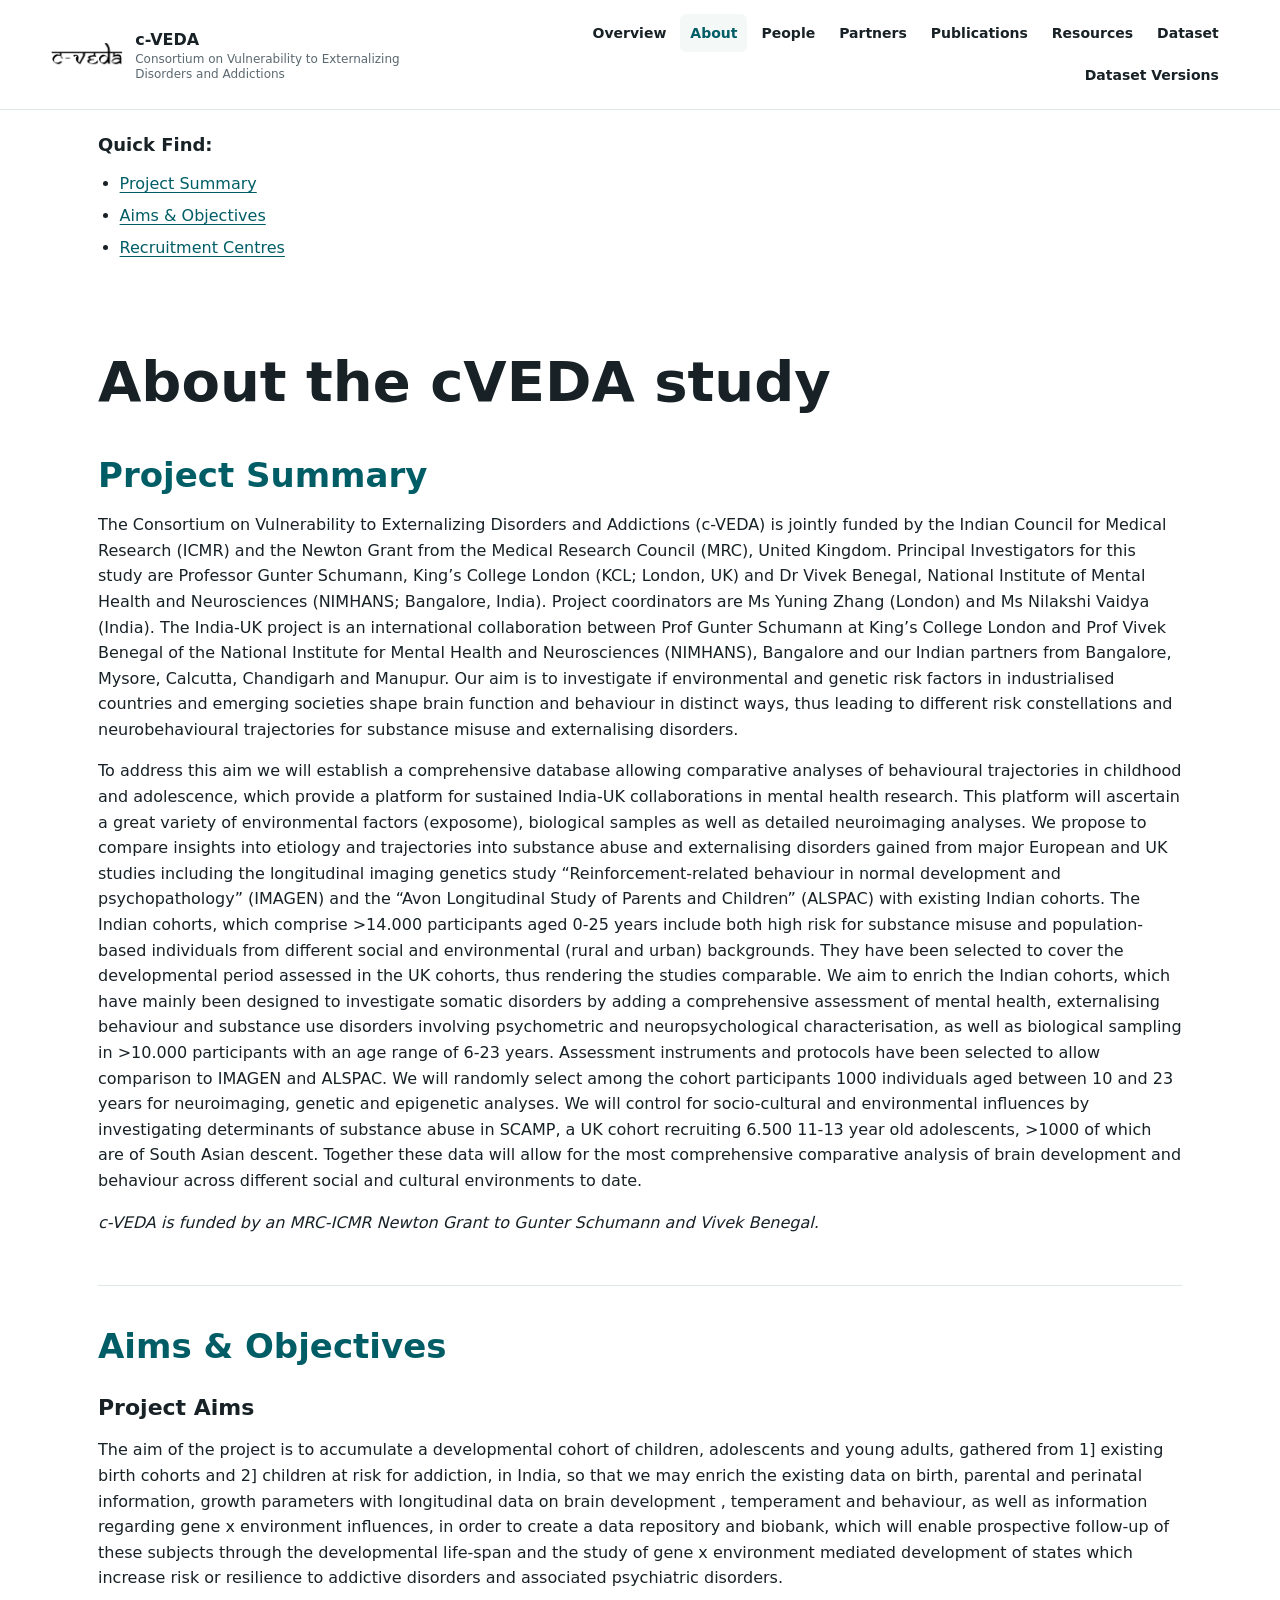
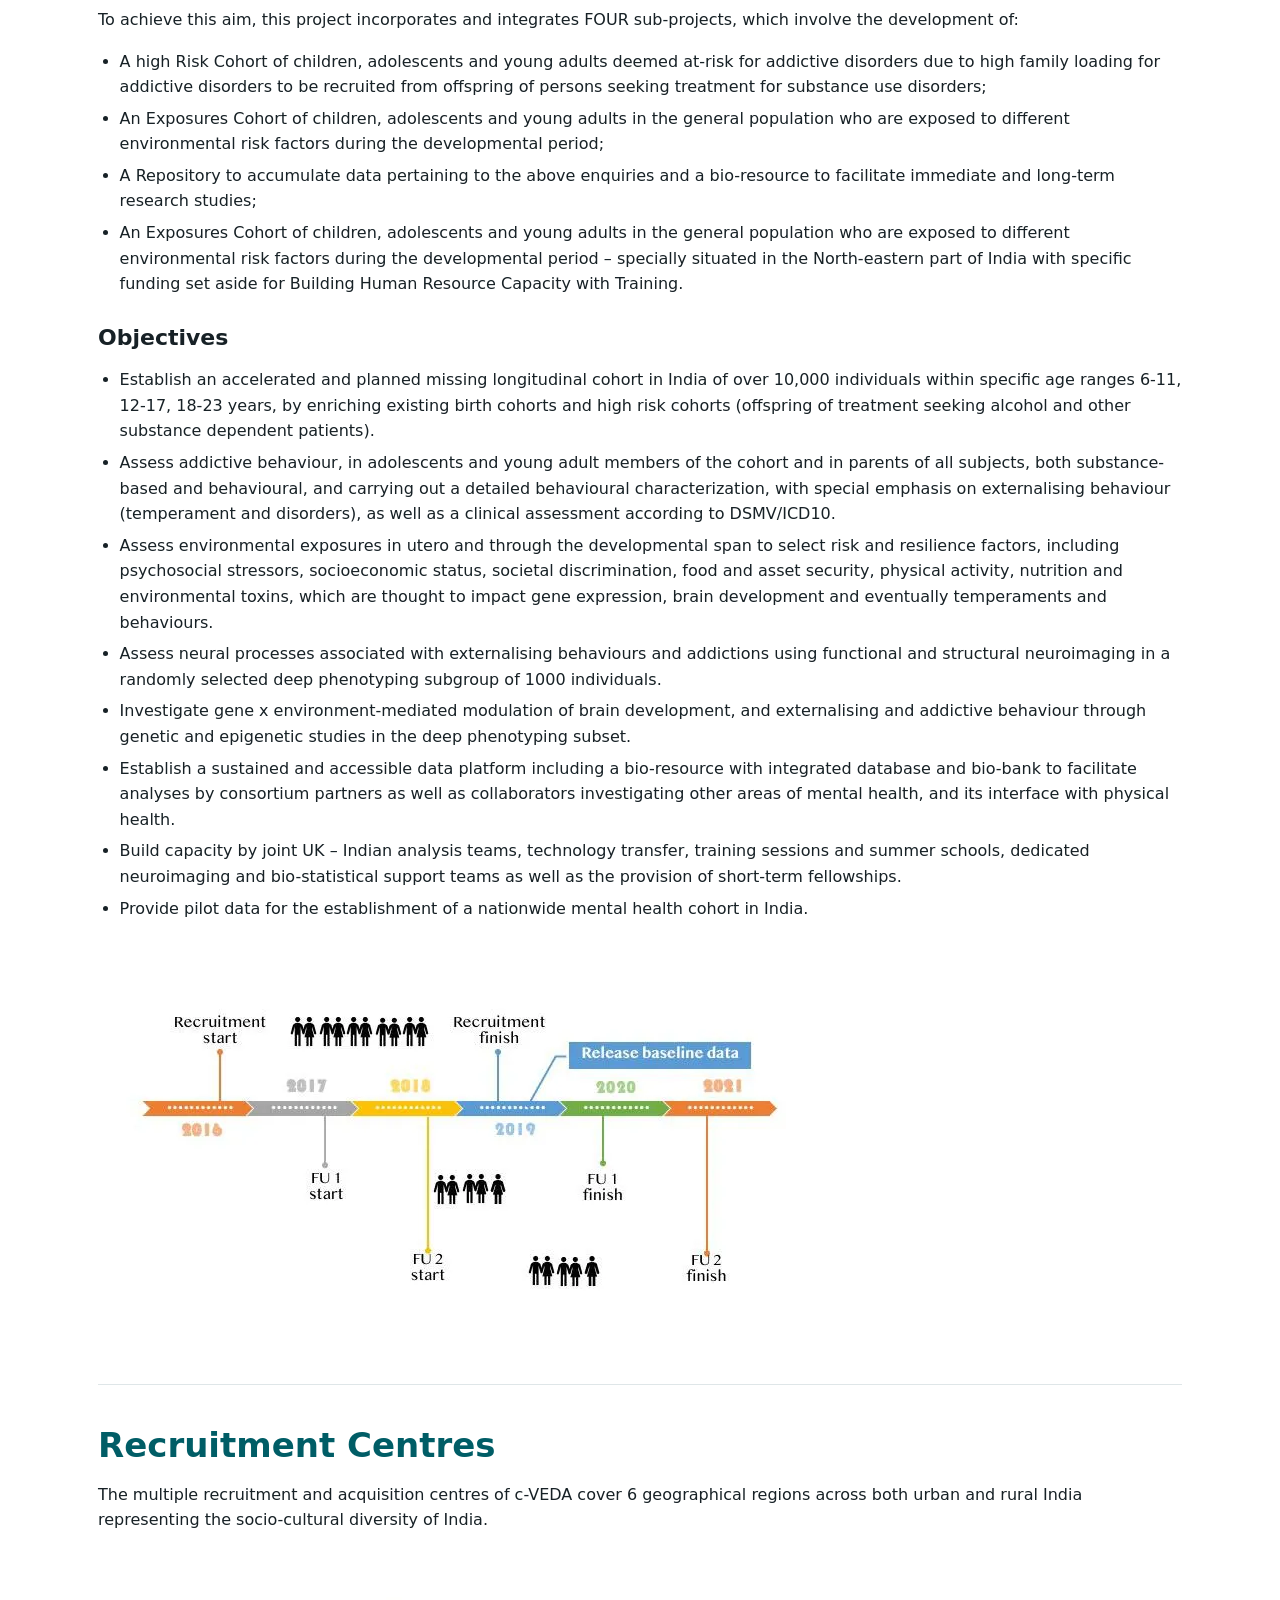
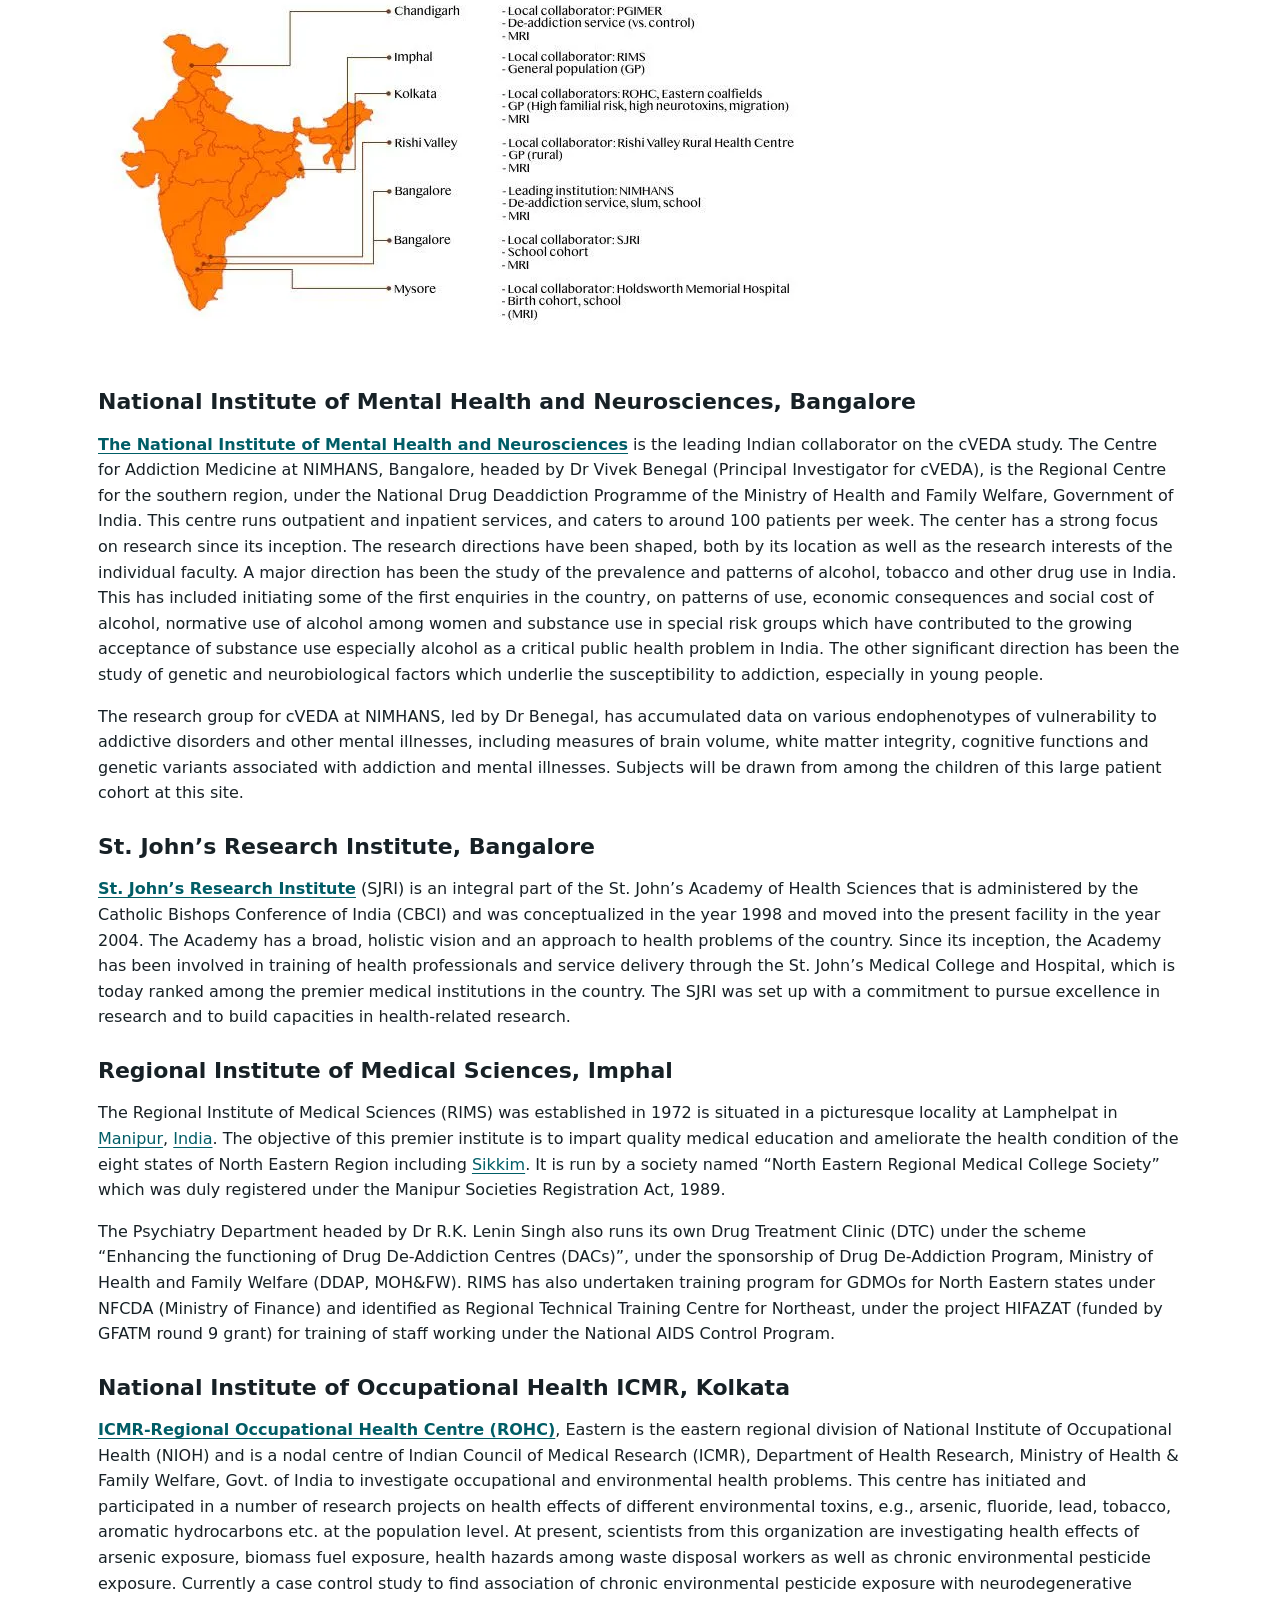
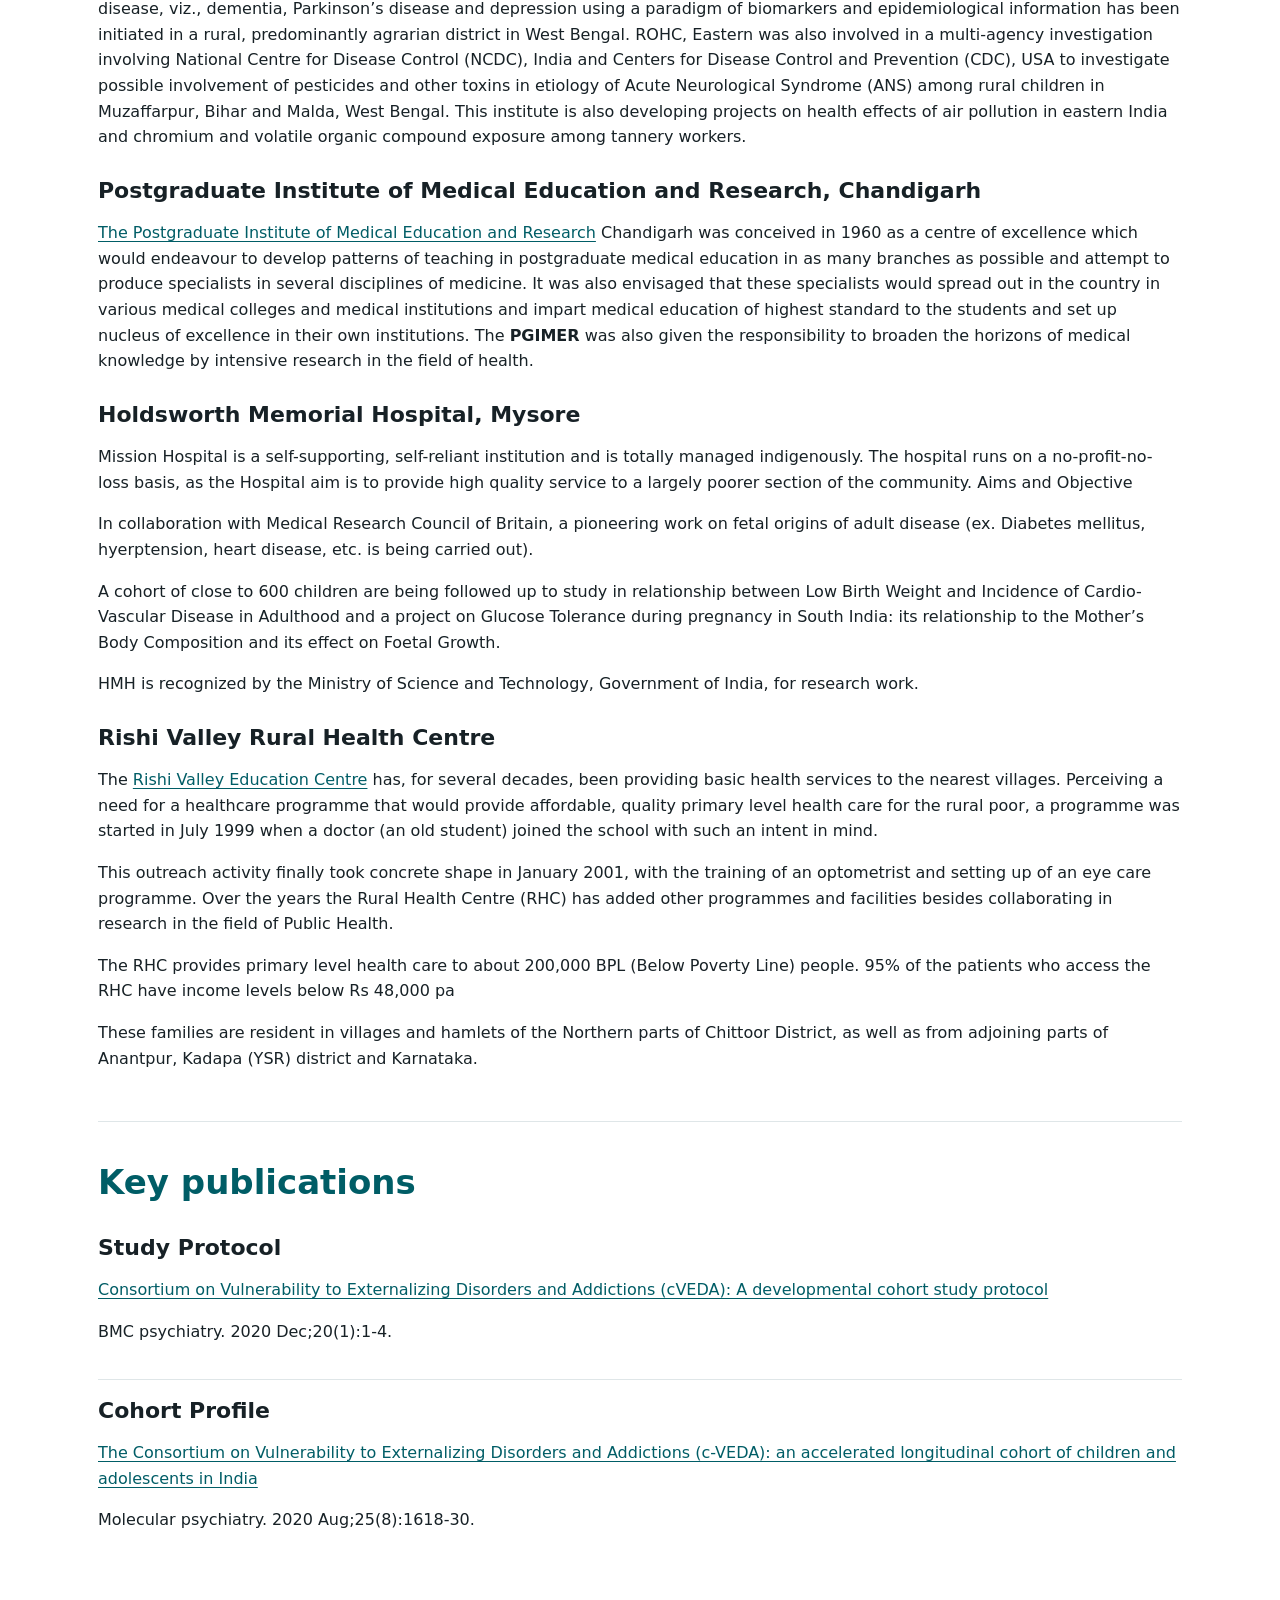
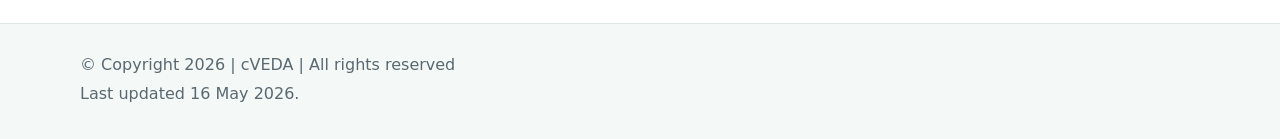
==== about.html @ 3c708b17 "Initial commit" ====
<!doctype html>
<html lang="en">
<head>
  <meta charset="utf-8">
  <meta name="viewport" content="width=device-width, initial-scale=1">
  <title>About the cVEDA Study | cVEDA</title>
  <meta name="description" content="Standalone cVEDA project website generated from the King's College London cVEDA pages.">
  <link rel="stylesheet" href="assets/css/styles.css">
</head>
<body>
  <header class="site-header">
    <a class="brand" href="index.html" aria-label="cVEDA home">
      <img class="brand-logo" src="assets/images/logocvd.png" alt="c-VEDA">
      <span><strong>c-VEDA</strong><small>Consortium on Vulnerability to Externalizing Disorders and Addictions</small></span>
    </a>
    <nav class="site-nav" aria-label="Primary navigation">
      <a href="index.html">Overview</a>
<a class="active" href="about.html">About</a>
<a href="people.html">People</a>
<a href="partners.html">Partners</a>
<a href="publications.html">Publications</a>
<a href="resources.html">Resources</a>
<a href="dataset.html">Dataset</a>
<a href="dataset-versions.html">Dataset Versions</a>
    </nav>
  </header>
  <main>
    <div id="maincontent" class="main__content">




<div class="bg--white" aria-label="Promotion bar-White">




<div class="block block--anchor-links">
    <div class="container-fluid">
        <div class="row">

            
            <div class="col-12 col-md-4 order-md-2">
                <aside class="block--anchor-links__menu" style="width: 380px; left: 906.5px; top: 0px;">

                    
                    <span id="anchorLinksTitle">
                        <h4>Quick Find:</h4>
                    </span>
                    
                    <ul class="mb-0" role="menu">

                                <li role="menuitem">
                                    <a href="about.html#section-1" title="Scroll to Project Summary">Project Summary</a>
                                </li>
                                <li role="menuitem">
                                    <a href="about.html#section-2" title="Scroll to Aims &amp; Objectives">Aims &amp; Objectives</a>
                                </li>
                                <li role="menuitem">
                                    <a href="about.html#section-3" title="Scroll to Recruitment Centres">Recruitment Centres</a>
                                </li>


                    </ul>
                </aside>
            </div>

            
            <div class="col-12 col-md-8 order-md-1">
                <article id="anchorLinksArticle" role="article">
                    
                        <h1>About the cVEDA study</h1>

                    

                                        <h2 id="section-1">Project Summary</h2>
                                        <div class="block--article__content"><div class=""><p>The Consortium on Vulnerability to Externalizing Disorders and Addictions (c-VEDA) is jointly funded by the Indian Council for Medical Research (ICMR) and the Newton Grant from the Medical Research Council (MRC), United Kingdom. Principal Investigators for this study are Professor Gunter Schumann, King’s College London (KCL; London, UK) and Dr Vivek Benegal, National Institute of Mental Health and Neurosciences (NIMHANS; Bangalore, India). Project coordinators are Ms Yuning Zhang (London) and Ms Nilakshi Vaidya (India). The India-UK project is an international collaboration between Prof Gunter Schumann at King’s College London and Prof Vivek Benegal of the National Institute for Mental Health and Neurosciences (NIMHANS), Bangalore and our Indian partners from Bangalore, Mysore, Calcutta, Chandigarh and Manupur. Our aim is to investigate if environmental and genetic risk factors in industrialised countries and emerging societies shape brain function and behaviour in distinct ways, thus leading to different risk constellations and neurobehavioural trajectories for substance misuse and externalising disorders.</p>
<p>To address this aim we will establish a comprehensive database allowing comparative analyses of behavioural trajectories in childhood and adolescence, which provide a platform for sustained India-UK collaborations in mental health research. This platform will ascertain a great variety of environmental factors (exposome), biological samples as well as detailed neuroimaging analyses. We propose to compare insights into etiology and trajectories into substance abuse and externalising disorders gained from major European and UK studies including the longitudinal imaging genetics study “Reinforcement-related behaviour in normal development and psychopathology” (IMAGEN) and the “Avon Longitudinal Study of Parents and Children” (ALSPAC) with existing Indian cohorts. The Indian cohorts, which comprise &gt;14.000 participants aged 0-25 years include both high risk for substance misuse and population-based individuals from different social and environmental (rural and urban) backgrounds. They have been selected to cover the developmental period assessed in the UK cohorts, thus rendering the studies comparable. We aim to enrich the Indian cohorts, which have mainly been designed to investigate somatic disorders by adding a comprehensive assessment of mental health, externalising behaviour and substance use disorders involving psychometric and neuropsychological characterisation, as well as biological sampling in &gt;10.000 participants with an age range of 6-23 years. Assessment instruments and protocols have been selected to allow comparison to IMAGEN and ALSPAC. We will randomly select among the cohort participants 1000 individuals aged between 10 and 23 years for neuroimaging, genetic and epigenetic analyses. We will control for socio-cultural and environmental influences by investigating determinants of substance abuse in SCAMP, a UK cohort recruiting 6.500 11-13 year old adolescents, &gt;1000 of which are of South Asian descent. Together these data will allow for the most comprehensive comparative analysis of brain development and behaviour across different social and cultural environments to date.</p>
<p><em>c-VEDA is funded by an MRC-ICMR Newton Grant to Gunter Schumann and Vivek Benegal.</em></p>
</div>
</div>
                                        <hr>
                                        <h2 id="section-2">Aims &amp; Objectives</h2>
                                        <div class="block--article__content"><div class=""><h3>Project Aims</h3>
<p>The aim of the project is to accumulate a developmental cohort of children, adolescents and young adults, gathered from 1] existing birth cohorts and 2] children at risk for addiction, in India, so that we may enrich the existing data on birth, parental and perinatal information, growth parameters with longitudinal data on brain development , temperament and behaviour, as well as information regarding gene x environment influences, in order to create a data repository and biobank, which will enable prospective follow-up of these subjects through the developmental life-span and the study of gene x environment mediated development of states which increase risk or resilience to addictive disorders and associated psychiatric disorders.</p>
<p>To achieve this aim, this project incorporates and integrates FOUR sub-projects, which involve the development of:</p>
<ul>
<li>A high Risk Cohort of children, adolescents and young adults deemed at-risk for addictive disorders due to high family loading for addictive disorders to be recruited from offspring of persons seeking treatment for substance use disorders;</li>
<li>An Exposures Cohort of children, adolescents and young adults in the general population who are exposed to different environmental risk factors during the developmental period;</li>
<li>A Repository to accumulate data pertaining to the above enquiries and a bio-resource to facilitate immediate and long-term research studies;</li>
<li>An Exposures Cohort of children, adolescents and young adults in the general population who are exposed to different environmental risk factors during the developmental period – specially situated in the North-eastern part of India with specific funding set aside for Building Human Resource Capacity with Training.</li>
</ul>
<h3>Objectives</h3>
<ul>
<li>Establish an accelerated and planned missing longitudinal cohort in India of over 10,000 individuals within specific age ranges 6-11, 12-17, 18-23 years, by enriching existing birth cohorts and high risk cohorts (offspring of treatment seeking alcohol and other substance dependent patients).</li>
<li>Assess addictive behaviour, in adolescents and young adult members of the cohort and in parents of all subjects, both substance-based and behavioural, and carrying out a detailed behavioural characterization, with special emphasis on externalising behaviour (temperament and disorders), as well as a clinical assessment according to DSMV/ICD10.</li>
<li>Assess environmental exposures in utero and through the developmental span to select risk and resilience factors, including psychosocial stressors, socioeconomic status, societal discrimination, food and asset security, physical activity, nutrition and environmental toxins, which are thought to impact gene expression, brain development and eventually temperaments and behaviours.</li>
<li>Assess neural processes associated with externalising behaviours and addictions using functional and structural neuroimaging in a randomly selected deep phenotyping subgroup of 1000 individuals.</li>
<li>Investigate gene x environment-mediated modulation of brain development, and externalising and addictive behaviour through genetic and epigenetic studies in the deep phenotyping subset.</li>
<li>Establish a sustained and accessible data platform including a bio-resource with integrated database and bio-bank to facilitate analyses by consortium partners as well as collaborators investigating other areas of mental health, and its interface with physical health.</li>
<li>Build capacity by joint UK – Indian analysis teams, technology transfer, training sessions and summer schools, dedicated neuroimaging and bio-statistical support teams as well as the provision of short-term fellowships.</li>
<li>Provide pilot data for the establishment of a nationwide mental health cohort in India.</li>
</ul>
</div>
<div class="block--article__content"><img src="assets/images/cveda-timeline-1.x4f0ec024.jpeg" alt="cVEDA-timeline (1)" width="720" height="405" class="img-fluid">
</div>
</div>
                                        <hr>
                                        <h2 id="section-3">Recruitment Centres</h2>
                                        <div class="block--article__content"><div class=""><p>The multiple recruitment and acquisition centres of c-VEDA cover 6 geographical regions across both urban and rural India representing the socio-cultural diversity of India.</p>
</div>
<div class="block--article__content"><img src="assets/images/cveda-site-map.x023f326b.jpeg" alt="cVEDA-site-map" width="720" height="405" class="img-fluid">
</div>
<div class=""><h3>National Institute of Mental Health and Neurosciences, Bangalore</h3>
<p><strong><a href="http://www.nimhans.ac.in/">The National Institute of Mental Health and Neurosciences</a></strong> is the leading Indian collaborator on the cVEDA study. The Centre for Addiction Medicine at NIMHANS, Bangalore, headed by Dr Vivek Benegal (Principal Investigator for cVEDA), is the Regional Centre for the southern region, under the National Drug Deaddiction Programme of the Ministry of Health and Family Welfare, Government of India. This centre runs outpatient and inpatient services, and caters to around 100 patients per week. The center has a strong focus on research since its inception. The research directions have been shaped, both by its location as well as the research interests of the individual faculty. A major direction has been the study of the prevalence and patterns of alcohol, tobacco and other drug use in India. This has included initiating some of the first enquiries in the country, on patterns of use, economic consequences and social cost of alcohol, normative use of alcohol among women and substance use in special risk groups which have contributed to the growing acceptance of substance use especially alcohol as a critical public health problem in India. The other significant direction has been the study of genetic and neurobiological factors which underlie the susceptibility to addiction, especially in young people.</p>
<p>The research group for cVEDA at NIMHANS, led by Dr Benegal, has accumulated data on various endophenotypes of vulnerability to addictive disorders and other mental illnesses, including measures of brain volume, white matter integrity, cognitive functions and genetic variants associated with addiction and mental illnesses. Subjects will be drawn from among the children of this large patient cohort at this site.</p>
<h3>St. John’s Research Institute, Bangalore</h3>
<section>
<p><strong><a href="http://www.sjri.res.in/" target="_blank" rel="noopener noreferrer">St. John’s Research Institute</a></strong> (SJRI) is an integral part of the St. John’s Academy of Health Sciences that is administered by the Catholic Bishops Conference of India (CBCI) and was conceptualized in the year 1998 and moved into the present facility in the year 2004. The Academy has a broad, holistic vision and an approach to health problems of the country. Since its inception, the Academy has been involved in training of health professionals and service delivery through the St. John’s Medical College and Hospital, which is today ranked among the premier medical institutions in the country. The SJRI was set up with a commitment to pursue excellence in research and to build capacities in health-related research.</p>
<h3>Regional Institute of Medical Sciences, Imphal</h3>
<p>The Regional Institute of Medical Sciences (RIMS) was established in 1972 is situated in a picturesque locality at Lamphelpat in <a href="https://en.wikipedia.org/wiki/Manipur">Manipur</a>, <a href="https://en.wikipedia.org/wiki/India">India</a>. The objective of this premier institute is to impart quality medical education and ameliorate the health condition of the eight states of North Eastern Region including <a href="https://en.wikipedia.org/wiki/Sikkim">Sikkim</a>. It is run by a society named “North Eastern Regional Medical College Society” which was duly registered under the Manipur Societies Registration Act, 1989.</p>
<p>The Psychiatry Department headed by Dr R.K. Lenin Singh also runs its own Drug Treatment Clinic (DTC) under the scheme “Enhancing the functioning of Drug De-Addiction Centres (DACs)”, under the sponsorship of Drug De-Addiction Program, Ministry of Health and Family Welfare (DDAP, MOH&amp;FW). RIMS has also undertaken training program for GDMOs for North Eastern states under NFCDA (Ministry of Finance) and identified as Regional Technical Training Centre for Northeast, under the project HIFAZAT (funded by GFATM round 9 grant) for training of staff working under the National AIDS Control Program.</p>
<h3>National Institute of Occupational Health ICMR, Kolkata</h3>
<section>
<p><a href="http://www.nioh.org/instt/rohce.html" target="_blank" rel="noopener noreferrer"><strong>ICMR-Regional Occupational Health Centre (ROHC)</strong></a>, Eastern is the eastern regional division of National Institute of Occupational Health (NIOH) and is a nodal centre of Indian Council of Medical Research (ICMR), Department of Health Research, Ministry of Health &amp; Family Welfare, Govt. of India to investigate occupational and environmental health problems. This centre has initiated and participated in a number of research projects on health effects of different environmental toxins, e.g., arsenic, fluoride, lead, tobacco, aromatic hydrocarbons etc. at the population level. At present, scientists from this organization are investigating health effects of arsenic exposure, biomass fuel exposure, health hazards among waste disposal workers as well as chronic environmental pesticide exposure. Currently a case control study to find association of chronic environmental pesticide exposure with neurodegenerative disease, viz., dementia, Parkinson’s disease and depression using a paradigm of biomarkers and epidemiological information has been initiated in a rural, predominantly agrarian district in West Bengal. ROHC, Eastern was also involved in a multi-agency investigation involving National Centre for Disease Control (NCDC), India and Centers for Disease Control and Prevention (CDC), USA to investigate possible involvement of pesticides and other toxins in etiology of Acute Neurological Syndrome (ANS) among rural children in Muzaffarpur, Bihar and Malda, West Bengal. This institute is also developing projects on health effects of air pollution in eastern India and chromium and volatile organic compound exposure among tannery workers.</p>
<h3>Postgraduate Institute of Medical Education and Research, Chandigarh</h3>
<section>
<p><a href="http://pgimer.edu.in/" target="_blank" rel="noopener">The Postgraduate Institute of Medical Education and Research</a> Chandigarh was conceived in 1960 as a centre of excellence which would endeavour to develop patterns of teaching in postgraduate medical education in as many branches as possible and attempt to produce specialists in several disciplines of medicine. It was also envisaged that these specialists would spread out in the country in various medical colleges and medical institutions and impart medical education of highest standard to the students and set up nucleus of excellence in their own institutions. The <strong>PGIMER</strong> was also given the responsibility to broaden the horizons of medical knowledge by intensive research in the field of health.</p>
<h3>Holdsworth Memorial Hospital, Mysore</h3>
<p>Mission Hospital is a self-supporting, self-reliant institution and is totally managed indigenously. The hospital runs on a no-profit-no-loss basis, as the Hospital aim is to provide high quality service to a largely poorer section of the community. Aims and Objective</p>
<p>In collaboration with Medical Research Council of Britain, a pioneering work on fetal origins of adult disease (ex. Diabetes mellitus, hyerptension, heart disease, etc. is being carried out).</p>
<p>A cohort of close to 600 children are being followed up to study in relationship between Low Birth Weight and Incidence of Cardio-Vascular Disease in Adulthood and a project on Glucose Tolerance during pregnancy in South India: its relationship to the Mother’s Body Composition and its effect on Foetal Growth.</p>
<p>HMH is recognized by the Ministry of Science and Technology, Government of India, for research work.</p>
<h3>Rishi Valley Rural Health Centre</h3>
<p>The <a href="https://www.rishivalley.org/rural-health-centre">Rishi Valley Education Centre</a> has, for several decades, been providing basic health services to the nearest villages. Perceiving a need for a healthcare programme that would provide affordable, quality primary level health care for the rural poor, a programme was started in July 1999 when a doctor (an old student) joined the school with such an intent in mind.</p>
<p>This outreach activity finally took concrete shape in January 2001, with the training of an optometrist and setting up of an eye care programme. Over the years the Rural Health Centre (RHC) has added other programmes and facilities besides collaborating in research in the field of Public Health.</p>
<p>The RHC provides primary level health care to about 200,000 BPL (Below Poverty Line) people. 95% of the patients who access the RHC have income levels below Rs 48,000 pa</p>
<p>These families are resident in villages and hamlets of the Northern parts of Chittoor District, as well as from adjoining parts of Anantpur, Kadapa (YSR) district and Karnataka.</p>
</section>
</section>
</section>
</div>
</div>
                                        <hr>
<h2 id="section-5">Key publications</h2>
                                        <div class="block--article__content featured-publications"><div class="">
<article>
<h3>Study Protocol</h3>
<p><a href="https://pubmed.ncbi.nlm.nih.gov/31898525/" target="_blank" rel="noopener">Consortium on Vulnerability to Externalizing Disorders and Addictions (cVEDA): A developmental cohort study protocol</a></p>
<p>BMC psychiatry. 2020 Dec;20(1):1-4.</p>
</article>
<article>
<h3>Cohort Profile</h3>
<p><a href="https://pubmed.ncbi.nlm.nih.gov/32203154/" target="_blank" rel="noopener">The Consortium on Vulnerability to Externalizing Disorders and Addictions (c-VEDA): an accelerated longitudinal cohort of children and adolescents in India</a></p>
<p>Molecular psychiatry. 2020 Aug;25(8):1618-30.</p>
</article>
</div>
</div>


                </article>
            </div>
        </div>
    </div>
</div>

</div>



</div>

  </main>
  <footer class="site-footer">
    <p>&copy; Copyright 2026 | cVEDA | All rights reserved</p>
    <p>Last updated 16 May 2026.</p>
  </footer>
</body>
</html>
---- assets/css/styles.css ----
:root {
  --ink: #172126;
  --muted: #5a6870;
  --line: #dfe6e8;
  --paper: #ffffff;
  --soft: #f4f8f7;
  --accent: #007c89;
  --accent-dark: #005d66;
  --gold: #d4a017;
}
* { box-sizing: border-box; }
body {
  margin: 0;
  color: var(--ink);
  background: var(--paper);
  font: 16px/1.6 system-ui, -apple-system, BlinkMacSystemFont, "Segoe UI", sans-serif;
}
a { color: var(--accent-dark); text-decoration-thickness: 1px; text-underline-offset: 3px; }
img { max-width: 100%; height: auto; border-radius: 6px; }
.site-header {
  position: sticky;
  top: 0;
  z-index: 10;
  display: flex;
  align-items: center;
  justify-content: space-between;
  gap: 24px;
  padding: 14px clamp(18px, 4vw, 56px);
  background: rgba(255, 255, 255, .96);
  border-bottom: 1px solid var(--line);
  backdrop-filter: blur(12px);
}
.brand { display: flex; align-items: center; gap: 12px; color: var(--ink); text-decoration: none; min-width: 230px; }
.brand-logo { width: 72px; height: auto; border-radius: 0; flex: 0 0 auto; }
.brand small { display: block; color: var(--muted); font-size: 12px; line-height: 1.25; max-width: 330px; }
.site-nav { display: flex; flex-wrap: wrap; justify-content: flex-end; gap: 4px; }
.site-nav a {
  padding: 8px 10px;
  border-radius: 6px;
  color: var(--ink);
  text-decoration: none;
  font-size: 14px;
  font-weight: 650;
}
.site-nav a:hover, .site-nav a.active { background: var(--soft); color: var(--accent-dark); }
main { min-height: 70vh; }
.main__content, .section > .container-fluid, .container-fluid {
  width: min(1120px, calc(100% - 36px));
  margin: 0 auto;
}
.block--hero {
  width: 100vw;
  margin-left: 50%;
  transform: translateX(-50%);
  background: linear-gradient(135deg, #003c43 0%, #007c89 55%, #e3b23c 100%);
  color: white;
  padding: clamp(64px, 12vw, 128px) clamp(18px, 4vw, 56px);
  margin-bottom: 42px;
}
.block--hero .container-fluid { width: min(1120px, 100%); }
.block--hero h1 { margin: 0; color: white; font-size: clamp(46px, 8vw, 96px); line-height: 1; letter-spacing: 0; }
.row { display: grid; grid-template-columns: minmax(0, 1fr); gap: 28px; }
@media (min-width: 820px) {
  .row { grid-template-columns: repeat(12, minmax(0, 1fr)); }
  .col-md-8 { grid-column: span 8; }
  .col-md-4 { grid-column: span 4; }
  .col-md-3 { grid-column: span 3; }
  .col-md-6 { grid-column: span 6; }
  .col, .col-12 { grid-column: 1 / -1; }
}
h1, h2, h3, h4, h5 { line-height: 1.2; letter-spacing: 0; }
h1 { margin: 44px 0 20px; font-size: clamp(34px, 5vw, 56px); }
h2 { margin: 40px 0 14px; font-size: clamp(25px, 3vw, 34px); color: var(--accent-dark); }
h3 { margin: 28px 0 10px; font-size: 22px; }
h4 { margin: 24px 0 8px; font-size: 18px; }
hr { clear: both; border: 0; border-top: 1px solid var(--line); margin: 34px 0; }
ul, ol { padding-left: 1.35rem; }
li { margin: 6px 0; }
table {
  width: 100% !important;
  border-collapse: collapse !important;
  margin: 20px 0 28px;
  overflow-wrap: anywhere;
}
th, td {
  border: 1px solid var(--line) !important;
  padding: 10px 12px;
  text-align: left;
  vertical-align: top;
}
tr:nth-child(even) td { background: #f8fbfb; }
.info-card, .card, .icon-feature, .block--contact-us, .contact-card, .profile-card {
  border: 1px solid var(--line);
  border-radius: 8px;
  background: white;
}
.info-card { padding: 24px; background: #fff9e8; border-color: #ecd894; }
.block--contact-us, .icon-feature { padding: 20px; margin-bottom: 24px; }
.card { padding: 16px; margin: 12px 0; }
.card-header h3 { margin: 0; }
.btn-link { display: inline-block; font-weight: 750; color: var(--accent-dark); text-decoration: none; }
.collapse { display: block; }
.icon-feature__link .sr-only, .sr-only {
  position: absolute;
  width: 1px;
  height: 1px;
  overflow: hidden;
  clip: rect(0, 0, 0, 0);
}
.icon-feature__title { margin-top: 8px; }
.kcl_right { float: right; margin: 4px 0 16px 24px; max-width: 220px; }
.kcl_left { float: left; margin: 4px 24px 16px 0; max-width: 220px; }
.block--article__content::after, article::after { content: ""; display: table; clear: both; }
.block--cards .row, .block--icons .row { grid-template-columns: repeat(auto-fit, minmax(220px, 1fr)); }
.site-footer {
  margin-top: 56px;
  padding: 28px clamp(18px, 4vw, 56px);
  border-top: 1px solid var(--line);
  color: var(--muted);
  background: var(--soft);
}
.site-footer p { width: min(1120px, 100%); margin: 0 auto 4px; }
.publication-hero {
  display: flex;
  align-items: flex-end;
  justify-content: space-between;
  gap: 24px;
  margin: 44px 0 24px;
  padding-bottom: 22px;
  border-bottom: 1px solid var(--line);
}
.publication-hero h1 { margin: 0 0 10px; }
.publication-hero p { margin: 0; color: var(--muted); max-width: 620px; }
.publication-scholar {
  flex: 0 0 auto;
  display: inline-flex;
  align-items: center;
  justify-content: center;
  min-height: 42px;
  padding: 10px 16px;
  border-radius: 6px;
  background: var(--accent);
  color: white;
  font-weight: 750;
  text-decoration: none;
}
.publication-scholar:hover { background: var(--accent-dark); color: white; }
.publication-tools {
  position: sticky;
  top: 84px;
  z-index: 5;
  margin: 0 0 26px;
  padding: 16px;
  border: 1px solid var(--line);
  border-radius: 8px;
  background: rgba(255, 255, 255, .97);
  box-shadow: 0 10px 26px rgba(23, 33, 38, .06);
}
.publication-tools label {
  display: block;
  margin: 0 0 8px;
  font-weight: 750;
}
.publication-tools input {
  width: 100%;
  min-height: 44px;
  padding: 10px 12px;
  border: 1px solid var(--line);
  border-radius: 6px;
  font: inherit;
}
.publication-filters {
  display: flex;
  flex-wrap: wrap;
  gap: 8px;
  margin-top: 14px;
}
.pub-filter {
  min-height: 34px;
  padding: 7px 11px;
  border: 1px solid var(--line);
  border-radius: 999px;
  background: white;
  color: var(--ink);
  font: inherit;
  font-weight: 700;
  cursor: pointer;
}
.pub-filter.active, .pub-filter:hover {
  border-color: var(--accent);
  background: var(--accent);
  color: white;
}
.publication-count { margin: 12px 0 0; color: var(--muted); font-weight: 700; }
.publication-grid {
  display: grid;
  gap: 14px;
}
.publication-card {
  padding: 20px;
  border: 1px solid var(--line);
  border-radius: 8px;
  background: white;
}
.publication-card:hover { border-color: #b8c9cc; box-shadow: 0 12px 28px rgba(23, 33, 38, .08); }
.publication-card[hidden] { display: none; }
.publication-card__meta {
  display: flex;
  flex-wrap: wrap;
  gap: 8px;
  margin-bottom: 10px;
}
.publication-card__meta span {
  padding: 4px 8px;
  border-radius: 999px;
  background: var(--soft);
  color: var(--accent-dark);
  font-size: 13px;
  font-weight: 750;
}
.publication-card h2 {
  margin: 0 0 10px;
  color: var(--ink);
  font-size: 21px;
}
.publication-card__authors { margin: 0 0 8px; color: var(--muted); }
.publication-card__journal { margin: 0; font-weight: 700; }
.featured-publications article {
  padding: 18px 0;
  border-bottom: 1px solid var(--line);
}
.featured-publications article:last-child { border-bottom: 0; }
.featured-publications h3 { margin-top: 0; }
@media (max-width: 760px) {
  .site-header { position: static; align-items: flex-start; flex-direction: column; }
  .site-nav { justify-content: flex-start; }
  .brand { min-width: 0; }
  .kcl_right, .kcl_left { float: none; display: block; margin: 12px 0; max-width: 100%; }
  table { display: block; overflow-x: auto; }
  .publication-hero { display: block; }
  .publication-scholar { margin-top: 16px; }
  .publication-tools { position: static; }
}
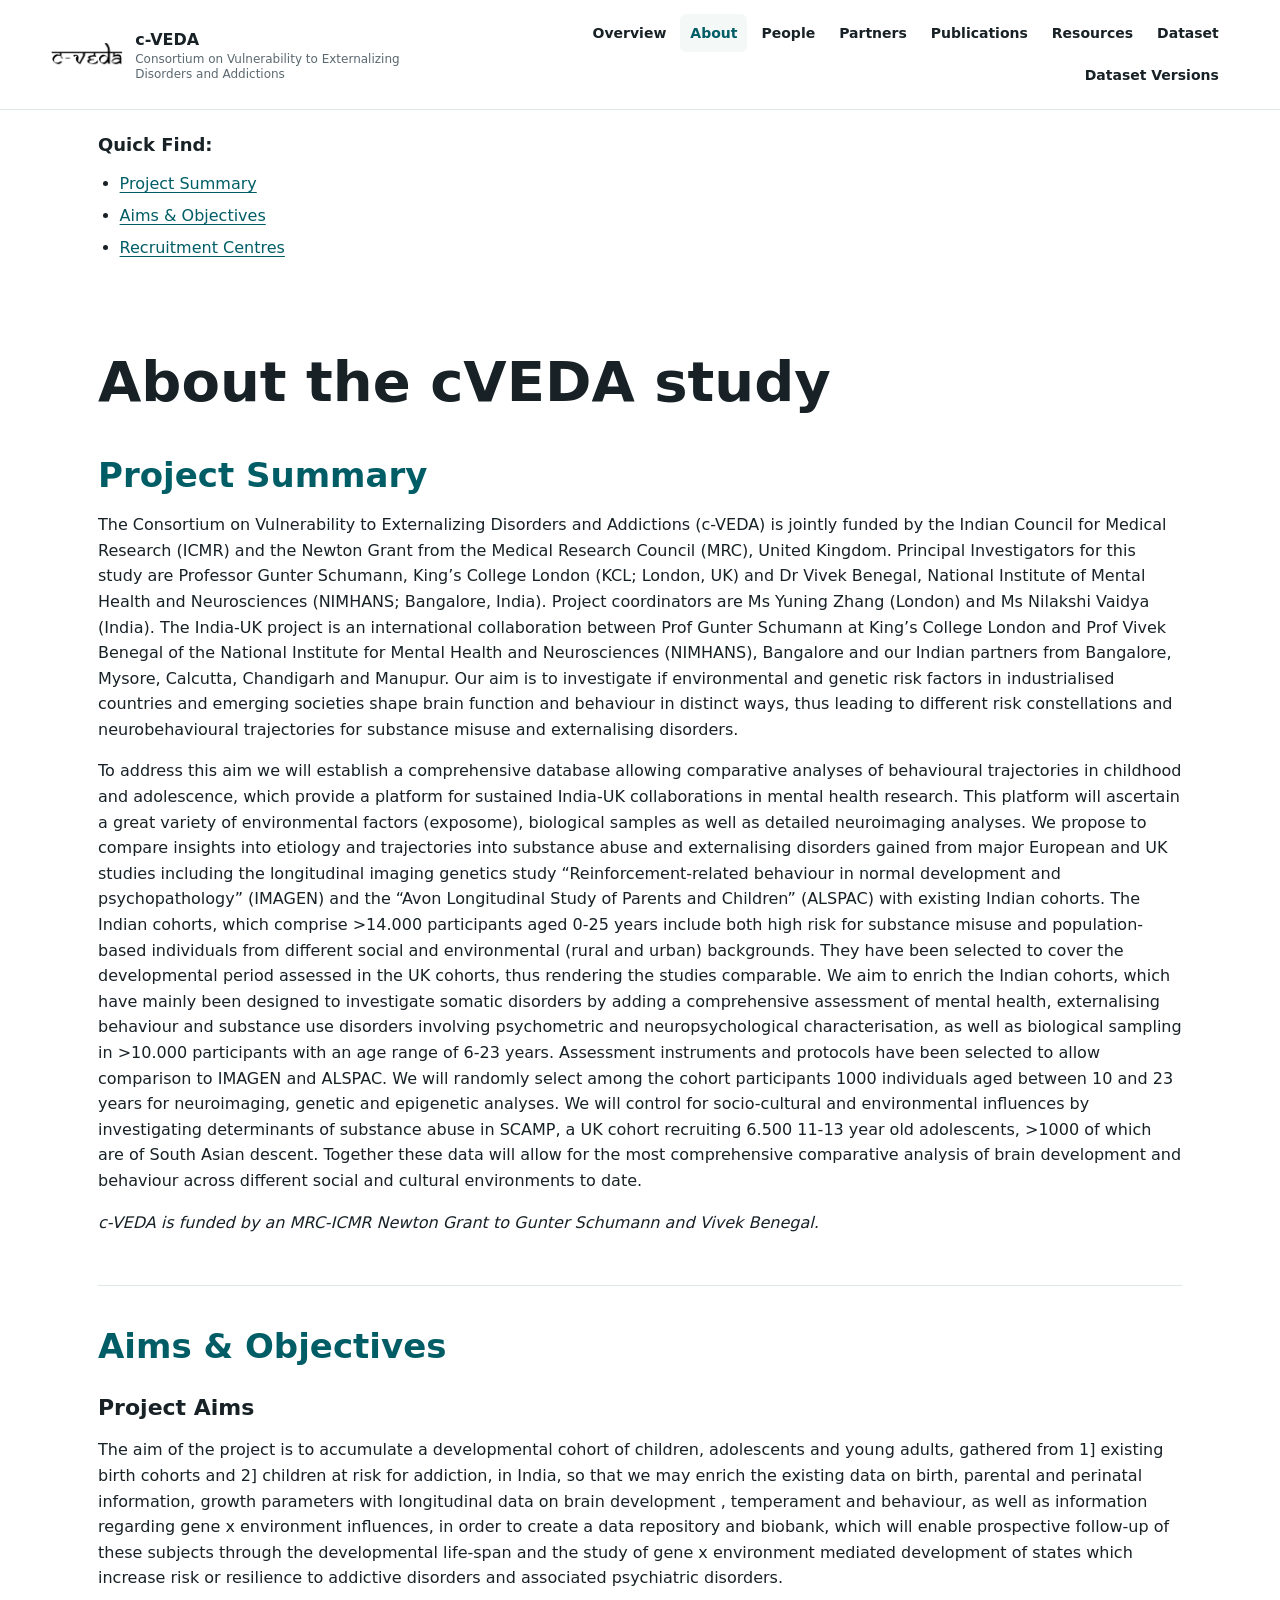
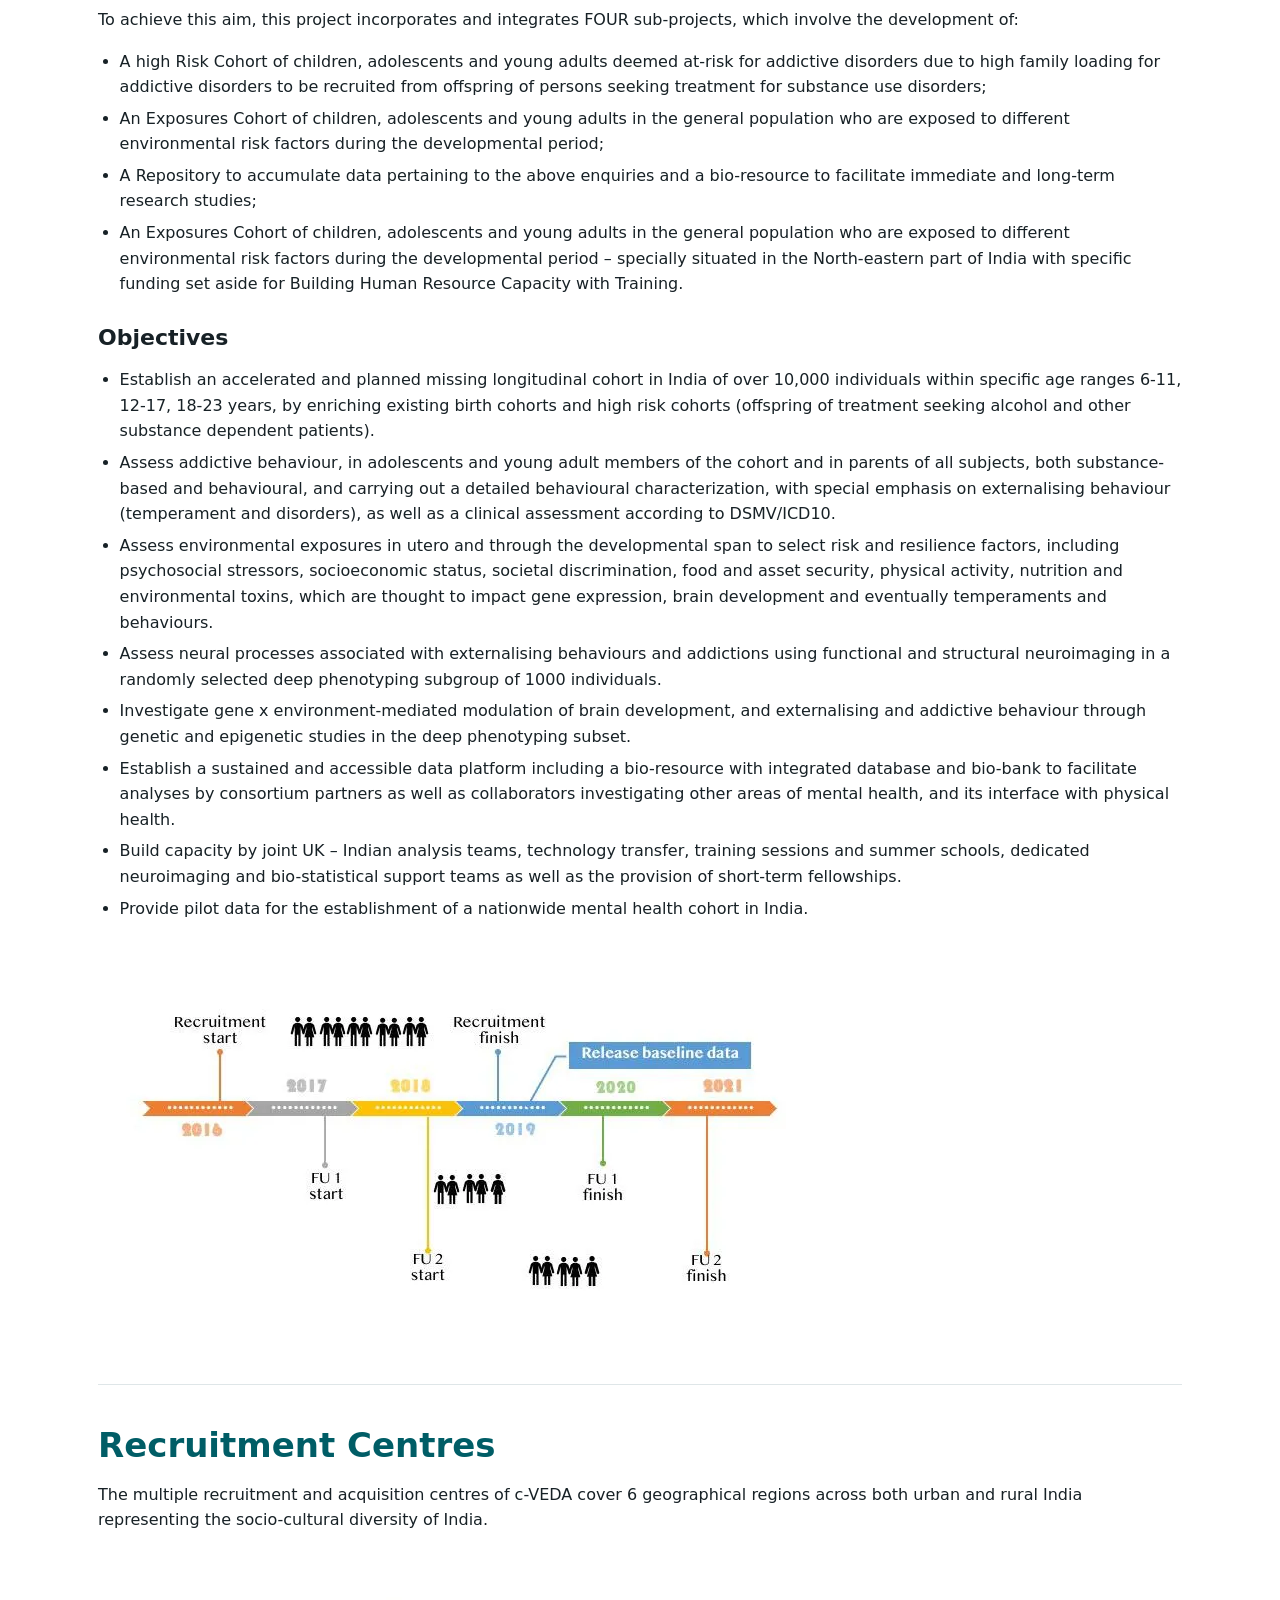
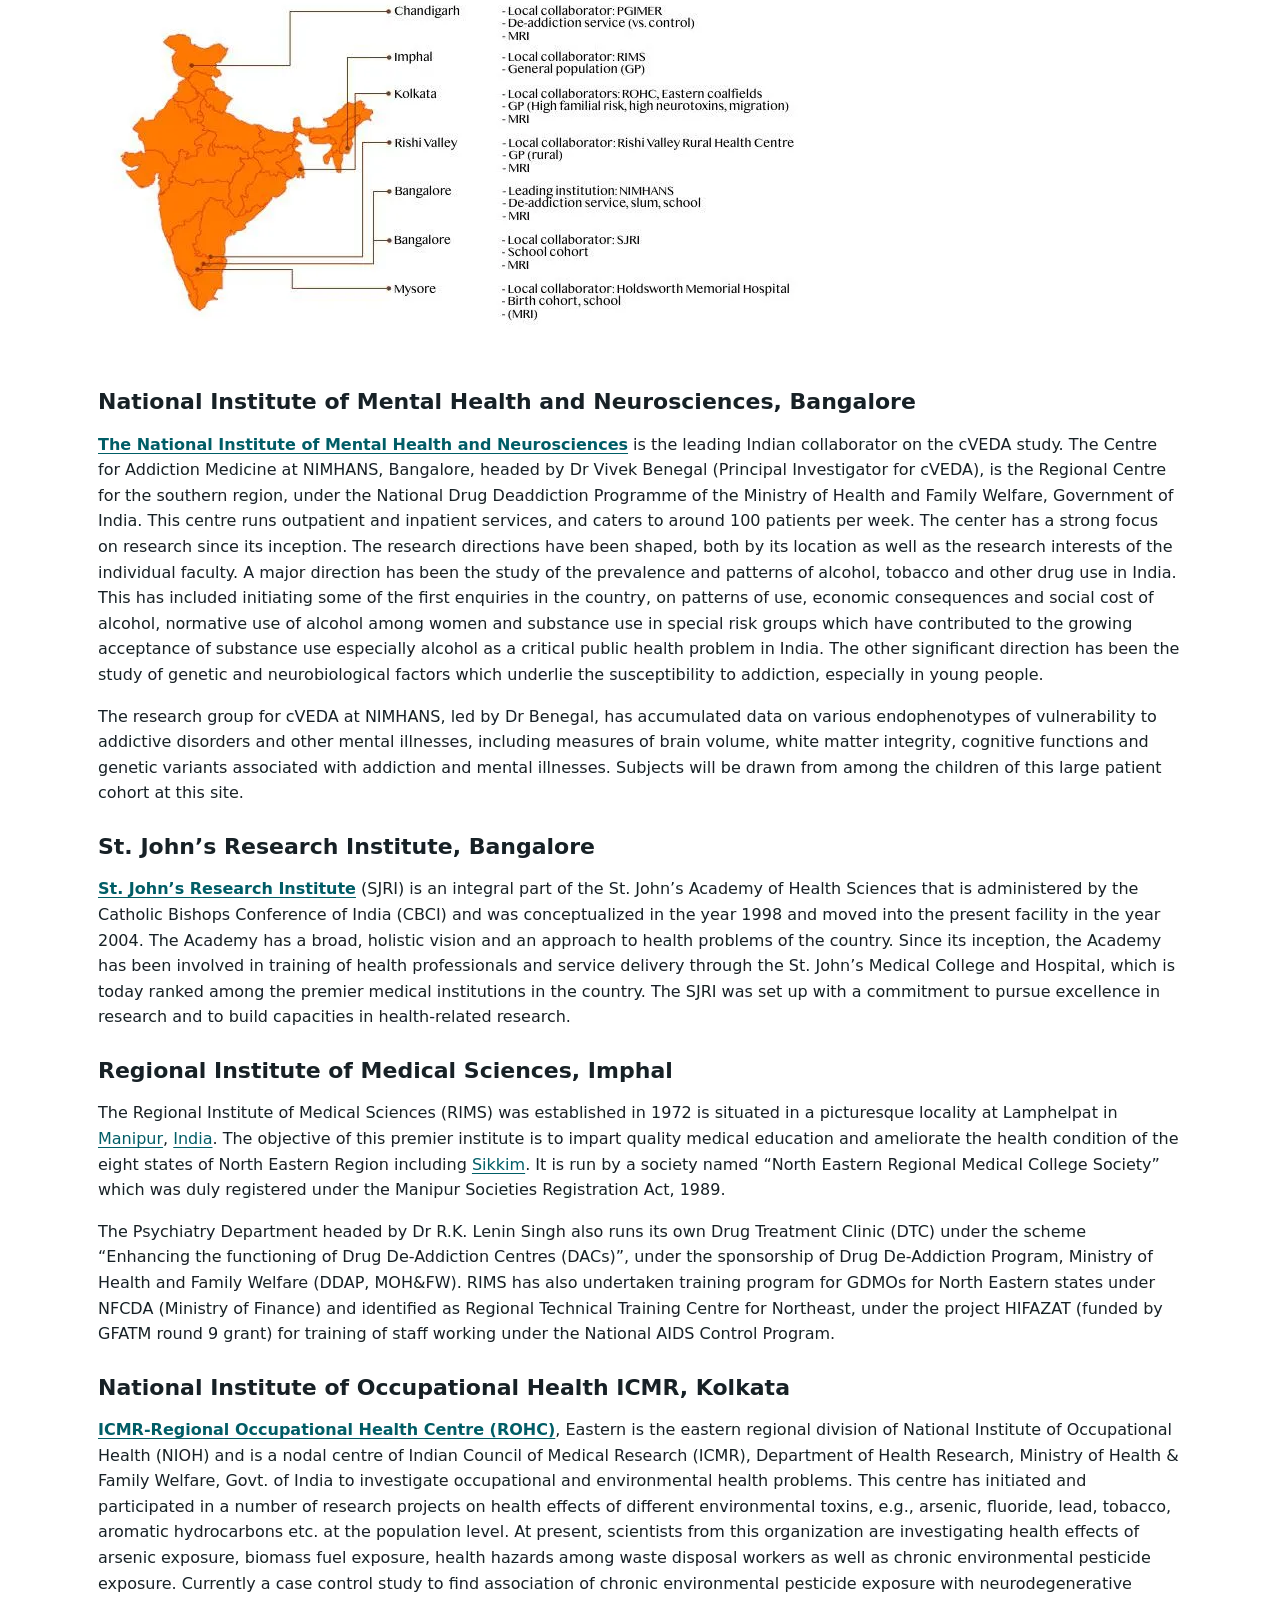
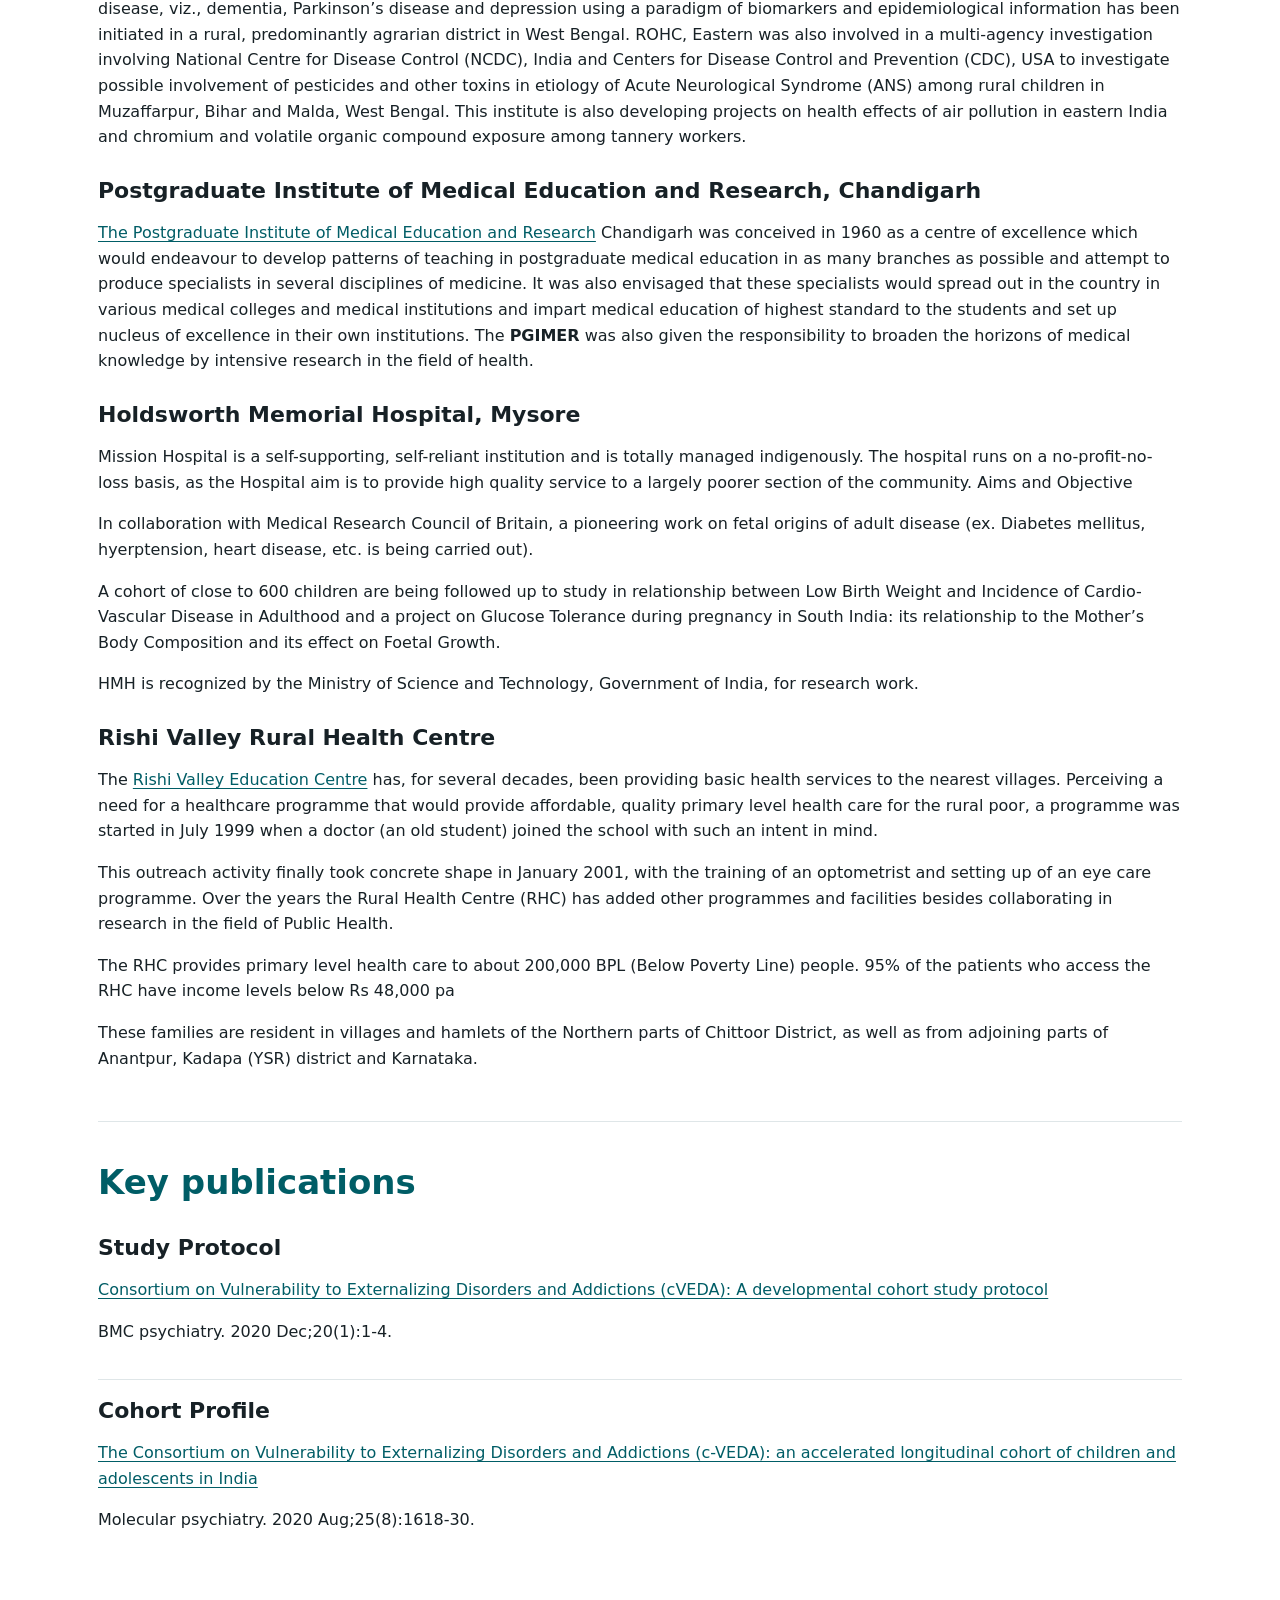
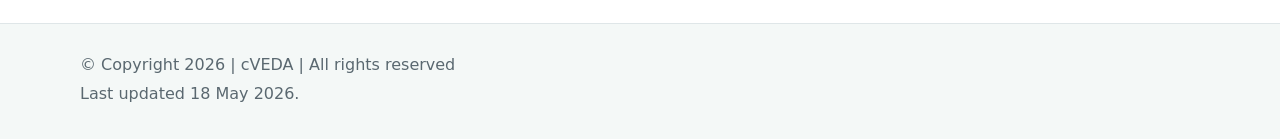
==== commit ee0ac35d: "updates" ====
--- a/about.html
+++ b/about.html
@@ -4,7 +4,7 @@
   <meta charset="utf-8">
   <meta name="viewport" content="width=device-width, initial-scale=1">
   <title>About the cVEDA Study | cVEDA</title>
-  <meta name="description" content="Standalone cVEDA project website generated from the King's College London cVEDA pages.">
+  <meta name="description" content="Background, objectives, and design of the c-VEDA developmental cohort study.">
   <link rel="stylesheet" href="assets/css/styles.css">
 </head>
 <body>
@@ -173,7 +173,7 @@
   </main>
   <footer class="site-footer">
     <p>&copy; Copyright 2026 | cVEDA | All rights reserved</p>
-    <p>Last updated 16 May 2026.</p>
+    <p>Last updated 18 May 2026.</p>
   </footer>
 </body>
 </html>
--- a/assets/css/styles.css
+++ b/assets/css/styles.css
@@ -112,6 +112,118 @@
 .kcl_left { float: left; margin: 4px 24px 16px 0; max-width: 220px; }
 .block--article__content::after, article::after { content: ""; display: table; clear: both; }
 .block--cards .row, .block--icons .row { grid-template-columns: repeat(auto-fit, minmax(220px, 1fr)); }
+.block--logos, .block--faculty, .block--text-panels { padding: 34px 0; }
+.block--logos h2, .block--faculty h2, .block--text-panels h2 { text-align: center; }
+.block--logos__list {
+  list-style: none;
+  margin: 20px 0 0;
+  padding: 0;
+}
+.block--logos__list > .row,
+.block--faculty .row.justify-content-center,
+.block--text-panels .row.justify-content-center {
+  display: grid;
+  grid-template-columns: repeat(auto-fit, minmax(230px, 1fr));
+  gap: 18px;
+}
+.block--logos__list > .row,
+.block--faculty .row.justify-content-center {
+  grid-template-columns: repeat(auto-fit, minmax(150px, 160px));
+  justify-content: center;
+}
+.block--faculty .row.justify-content-center {
+  grid-template-columns: repeat(auto-fit, minmax(300px, 360px));
+}
+.block--text-panels .row.justify-content-center > .col-12.text-center { grid-column: 1 / -1; }
+.block--logos__list > .row > li,
+.block--faculty .row.justify-content-center > .col,
+.block--text-panels .row.justify-content-center > div:not(.text-center) {
+  grid-column: auto;
+}
+.block--logos__list li,
+.circle.article-item,
+.block--text-panels__panel {
+  display: flex;
+  flex-direction: column;
+  min-height: 100%;
+  padding: 22px;
+  border: 1px solid var(--line);
+  border-radius: 8px;
+  background: white;
+  box-shadow: 0 10px 26px rgba(23, 33, 38, .06);
+}
+.block--logos__list li,
+.circle.article-item { align-items: center; text-align: center; }
+.block--logos__list li:hover,
+.circle.article-item:hover,
+.block--text-panels__panel:hover {
+  border-color: #b8c9cc;
+  box-shadow: 0 14px 32px rgba(23, 33, 38, .1);
+}
+.block--logos__list img,
+.circle.article-item img {
+  display: block;
+  width: 120px;
+  height: 120px;
+  max-height: 120px;
+  margin: 0 auto 16px;
+  object-fit: contain;
+}
+.circle.article-item img {
+  width: 280px;
+  height: 190px;
+  max-height: 190px;
+}
+.block--logos__list h3,
+.article-item__title,
+.block--text-panels__panel h3 {
+  margin: 0 0 10px;
+  font-size: 20px;
+}
+.block--logos__list a,
+.circle.article-item a,
+.block--text-panels__panel {
+  color: var(--ink);
+  text-decoration: none;
+}
+.block--logos__list a:hover,
+.circle.article-item a:hover,
+.block--text-panels__panel:hover h3 { color: var(--accent-dark); }
+.article-item__excerpt,
+.block--text-panels__panel p {
+  margin: 0;
+  color: var(--muted);
+}
+.people-grid {
+  display: grid;
+  grid-template-columns: 1fr;
+  gap: 18px;
+  align-items: start;
+  margin-top: 24px;
+}
+.person-card {
+  min-height: 100%;
+  padding: 22px;
+  border: 1px solid var(--line);
+  border-radius: 8px;
+  background: white;
+  box-shadow: 0 10px 26px rgba(23, 33, 38, .06);
+}
+.person-card:hover {
+  border-color: #b8c9cc;
+  box-shadow: 0 14px 32px rgba(23, 33, 38, .1);
+}
+.person-card h3 { margin-top: 0; }
+.person-card img {
+  float: right;
+  display: block;
+  width: auto;
+  max-width: min(100%, 190px);
+  max-height: 230px;
+  margin: 0 0 16px 22px;
+  object-fit: contain;
+}
+.person-card p { overflow-wrap: anywhere; }
 .site-footer {
   margin-top: 56px;
   padding: 28px clamp(18px, 4vw, 56px);
@@ -197,6 +309,10 @@
   gap: 14px;
 }
 .publication-card {
+  display: grid;
+  grid-template-columns: minmax(0, 1fr) auto;
+  gap: 20px;
+  align-items: start;
   padding: 20px;
   border: 1px solid var(--line);
   border-radius: 8px;
@@ -208,15 +324,40 @@
   display: flex;
   flex-wrap: wrap;
   gap: 8px;
+  align-items: center;
   margin-bottom: 10px;
 }
-.publication-card__meta span {
+.publication-card__meta span,
+.publication-action {
   padding: 4px 8px;
   border-radius: 999px;
+  font-size: 13px;
+  font-weight: 750;
+  line-height: 1.6;
+}
+.publication-card__meta span {
   background: var(--soft);
   color: var(--accent-dark);
+}
+.publication-action {
+  border: 0;
+  background: var(--soft);
+  color: var(--accent-dark);
+  font: inherit;
   font-size: 13px;
   font-weight: 750;
+  cursor: pointer;
+}
+.publication-action:hover,
+.publication-action[aria-expanded="true"] {
+  border-color: var(--accent);
+  background: var(--accent);
+  color: white;
+}
+.publication-action:disabled {
+  cursor: not-allowed;
+  color: var(--muted);
+  background: #f7f9f9;
 }
 .publication-card h2 {
   margin: 0 0 10px;
@@ -225,6 +366,28 @@
 }
 .publication-card__authors { margin: 0 0 8px; color: var(--muted); }
 .publication-card__journal { margin: 0; font-weight: 700; }
+.publication-card__abstract {
+  margin-top: 16px;
+  padding-top: 14px;
+  border-top: 1px solid var(--line);
+}
+.publication-card__abstract h3 {
+  margin: 0 0 8px;
+  font-size: 16px;
+  color: var(--accent-dark);
+}
+.publication-card__abstract p { margin: 0; color: var(--muted); }
+.publication-card__badge-wrapper {
+  min-width: 132px;
+  display: flex;
+  align-items: center;
+  justify-content: flex-end;
+  gap: 10px;
+  flex-wrap: wrap;
+  padding-top: 8px;
+}
+.publication-card__badge-wrapper .altmetric-embed,
+.publication-card__badge-wrapper .__dimensions_badge_embed__ { min-height: 64px; }
 .featured-publications article {
   padding: 18px 0;
   border-bottom: 1px solid var(--line);
@@ -235,9 +398,11 @@
   .site-header { position: static; align-items: flex-start; flex-direction: column; }
   .site-nav { justify-content: flex-start; }
   .brand { min-width: 0; }
-  .kcl_right, .kcl_left { float: none; display: block; margin: 12px 0; max-width: 100%; }
+  .kcl_right, .kcl_left, .person-card img { float: none; display: block; margin: 12px 0; max-width: 100%; }
   table { display: block; overflow-x: auto; }
   .publication-hero { display: block; }
   .publication-scholar { margin-top: 16px; }
   .publication-tools { position: static; }
-}
+  .publication-card { grid-template-columns: 1fr; }
+  .publication-card__badge-wrapper { padding-top: 0; }
+}
